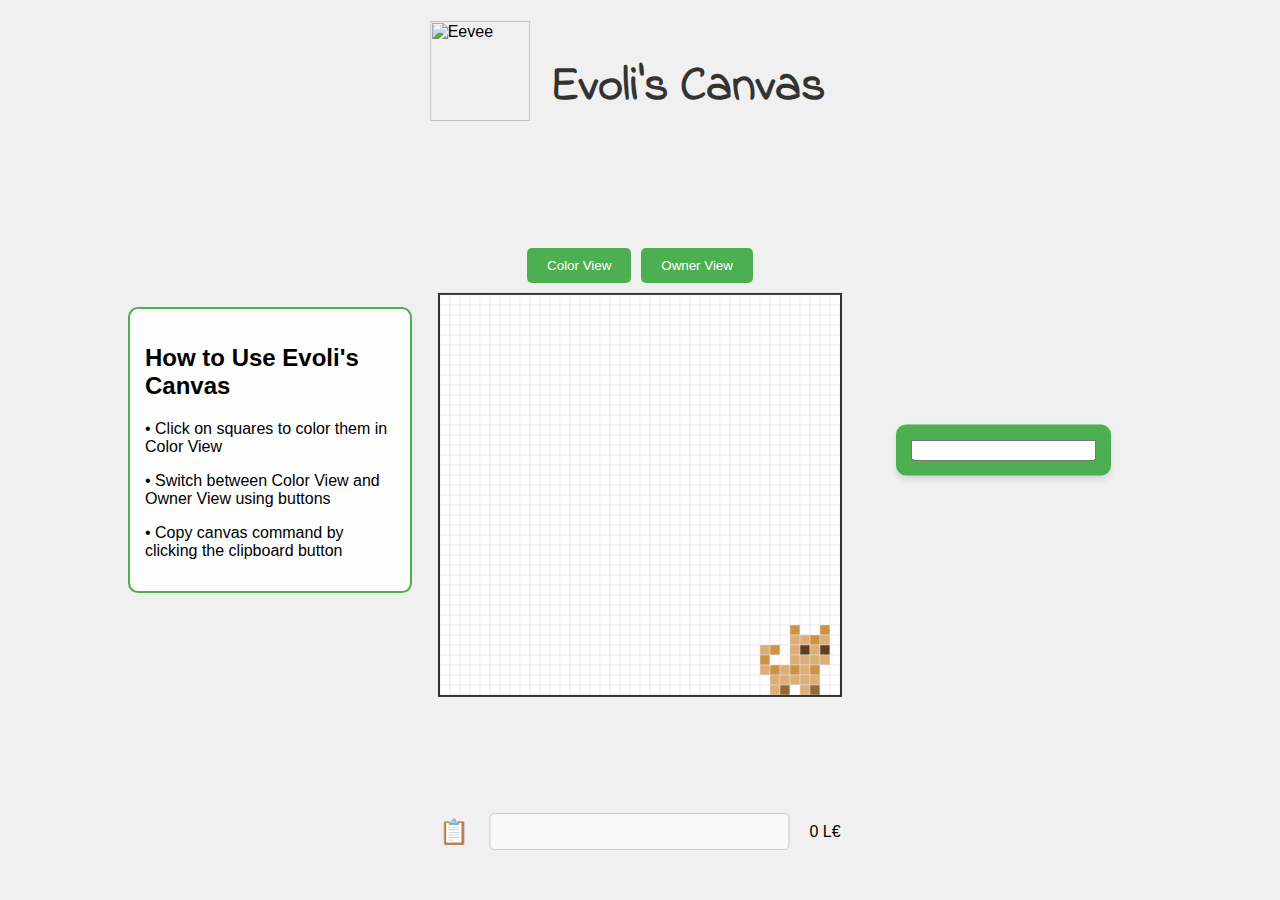
==== index.html @ 22860237 "First upload" ====
<html lang="en">
<head>
    <meta charset="UTF-8">
    <title>Evoli's Canvas</title>
    <link rel="stylesheet" href="styles.css">
    <link rel="stylesheet" href="https://cdn.jsdelivr.net/gh/mdbassit/Coloris@latest/dist/coloris.min.css"/>
    <script src="https://cdn.jsdelivr.net/gh/mdbassit/Coloris@latest/dist/coloris.min.js"></script>
</head>

<body>
    <div class="container">
        <div class="header">
            <img src="https://cul.loult.family/images/pokemon/medium/133.gif" alt="Eevee" class="eevee-gif">
            <h1>Evoli's Canvas</h1>
        </div>
        
        <div class="main-content">
            <div id="helpSection" class="help-section">
                <h2>How to Use Evoli's Canvas</h2>
                <p>• Click on squares to color them in Color View</p>
                <p>• Switch between Color View and Owner View using buttons</p>
                <p>• Copy canvas command by clicking the clipboard button</p>
            </div>
            
            <div class="canvas-and-controls">
                <div class="controls">
                    <button id="colorViewBtn">Color View</button>
                    <button id="ownerViewBtn">Owner View</button>
                </div>
                
                <div class="canvas-container">
                    <canvas id="pixelCanvas" width="400" height="400"></canvas>
                </div>
            </div>
            
            <div class="sidebar">
                <div id="colorPalette" class="color-palette">
                    <input id="colorisWidget" type="text" data-coloris></input>
                </div>
                
                <div id="ownerList" class="owner-list hidden">
                    <h3>Canvas Owners</h3>
                    <ul>
                        <li style="color: magenta;">Evoli Mignon</li>
                    </ul>
                </div>
            </div>
        </div>
        
        <div class="copy-section">
            <button id="copyBtn">📋</button>
            <input type="text" id="canvasCode" readonly>
            <div>0 L€</div>
        </div>
    </div>
    <script>
        Coloris({
            alpha: false
        });
    </script>
    <script src="canvas.js"></script>
    <script src="copy.js"></script>
</body>
</html>
---- styles.css ----
@import url('https://fonts.googleapis.com/css2?family=Indie+Flower&display=swap');

body {
    font-family: 'Arial', sans-serif;
    background-color: #f0f0f0;
    margin: 0;
    height: 100vh;
    overflow: hidden;
    position: relative;
}

.container {
    position: relative;
    width: 100%;
    height: 100%;
}

.header {
    position: absolute;
    top: 20px;
    left: 50%;
    transform: translateX(-51%);
    display: flex;
    flex-direction: row;
    align-items: center;
    justify-content: center;
    width: 100%;
    gap: 20px;
    z-index: 10;
}

h1 {
    font-family: 'Indie Flower', cursive;
    color: #333;
    font-size: 3rem;
    margin-bottom: 0;
    position: relative;
    z-index: 10;
}

.help-toggle {
    position: absolute;
    left: 50px;
    top: 50%;
    transform: translateY(-50%);
    font-size: 24px;
    cursor: pointer;
    z-index: 10;
}

.help-section {
    position: absolute;
    top: 50%;
    left: 10%;
    transform: translateY(-50%);
    background-color: rgba(255, 255, 255, 0.9);
    border: 2px solid #4CAF50;
    border-radius: 10px;
    padding: 15px;
    max-width: 250px;
    z-index: 10;
}

.canvas-and-controls {
    position: absolute;
    top: 50%;
    left: 50%;
    transform: translate(-50%, -45%);
    display: flex;
    flex-direction: column;
    align-items: center;
    gap: 10px;
}

.controls {
    display: flex;
    gap: 10px;
}

#pixelCanvas {
    border: 2px solid #333;
    background-color: white;
}

.sidebar {
    position: absolute;
    top: 50%;
    left: 70%;
    transform: translateY(-50%);
    display: flex;
    flex-direction: column;
    gap: 20px;
}

.color-palette {
    display: flex;
    gap: 10px;
    background-color: #4CAF50;
    padding: 15px;
    border-radius: 10px;
    box-shadow: 0 4px 6px rgba(0,0,0,0.1);
}


.owner-list {
    display: flex;
    flex-direction: column;
    gap: 10px;
    background-color: white;
    padding: 15px;
    border-radius: 10px;
    box-shadow: 0 4px 6px rgba(0,0,0,0.1);
}

button {
    padding: 10px 20px;
    background-color: #4CAF50;
    color: white;
    border: none;
    border-radius: 5px;
    cursor: pointer;
    transition: background-color 0.3s ease;
}

button:hover {
    background-color: #45a049;
}

.copy-section {
    position: absolute;
    bottom: 50px;
    left: 50%;
    transform: translateX(-50%);
    display: flex;
    align-items: center;
    justify-content: center;
    gap: 20px;
}

#copyBtn {
    background: none;
    border: none;
    font-size: 24px;
    cursor: pointer;
    padding: 0px;
}

#canvasCode {
    width: 300px;
    padding: 10px;
    border: 1px solid #ccc;
    border-radius: 5px;
    background-color: #f9f9f9;
}

.hidden {
    display: none !important;
}

.eevee-gif {
    width: 100px;
    height: 100px;
    object-fit: cover;
}

.main-content {
    display: flex;
    align-items: center;
    justify-content: center;
    gap: 20px;
    width: 100%;
}

.canvas-container {
    display: flex;
    justify-content: center;
}

.footer {
    position: absolute;
    bottom: 0;
    left: 50%;
    width: 100%;
    height: 50px;
    transform: translateX(-50%);
    display: flex;
    flex-direction: row;
    justify-content: center;
    gap: 10px;
}
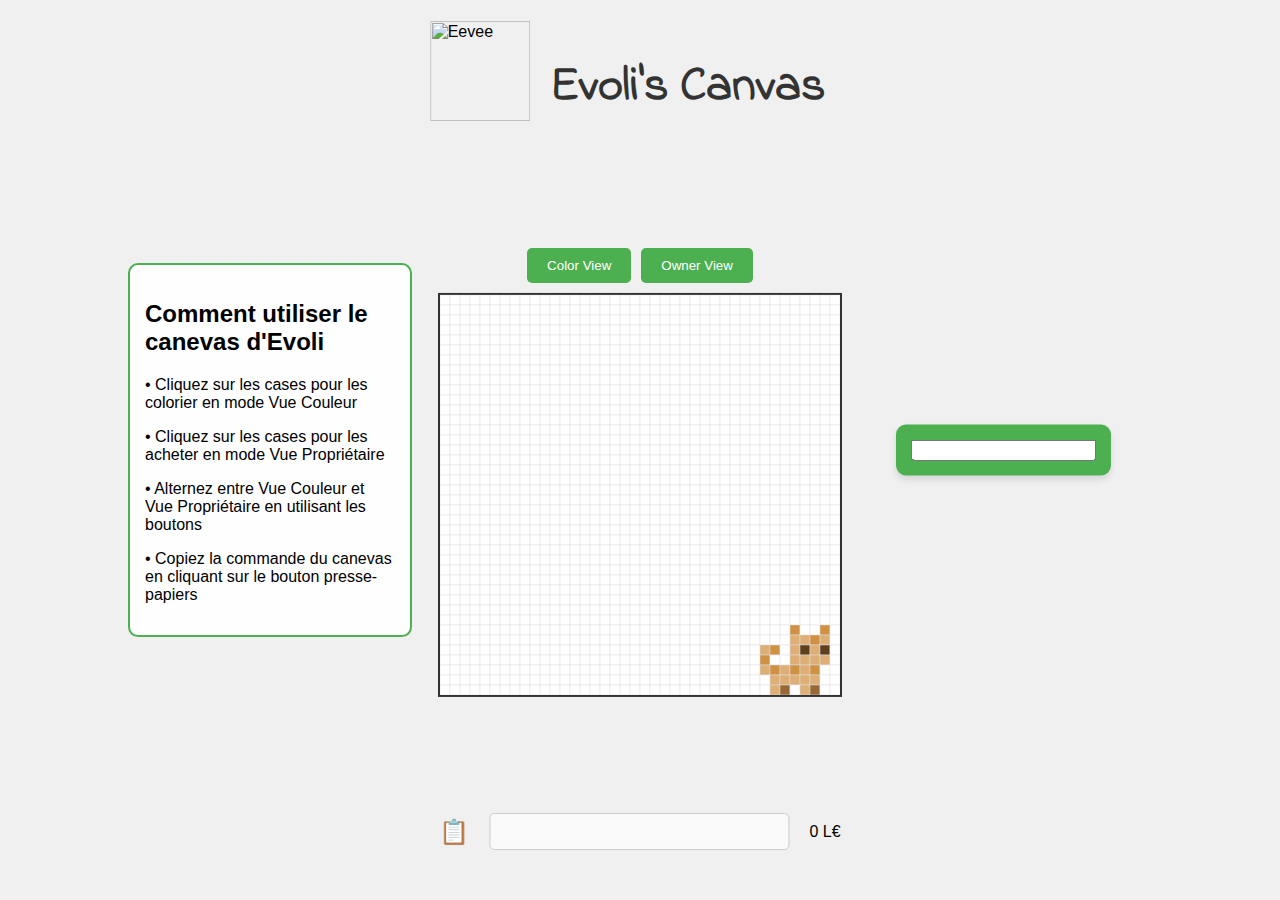
==== commit f4b2d028: "Add files via upload" ====
--- a/index.html
+++ b/index.html
@@ -16,11 +16,12 @@
         
         <div class="main-content">
             <div id="helpSection" class="help-section">
-                <h2>How to Use Evoli's Canvas</h2>
-                <p>• Click on squares to color them in Color View</p>
-                <p>• Switch between Color View and Owner View using buttons</p>
-                <p>• Copy canvas command by clicking the clipboard button</p>
-            </div>
+                <h2>Comment utiliser le canevas d'Evoli</h2>
+                <p>• Cliquez sur les cases pour les colorier en mode Vue Couleur</p>
+                <p>• Cliquez sur les cases pour les acheter en mode Vue Propriétaire</p>
+                <p>• Alternez entre Vue Couleur et Vue Propriétaire en utilisant les boutons</p>
+                <p>• Copiez la commande du canevas en cliquant sur le bouton presse-papiers</p>
+            </div>            
             
             <div class="canvas-and-controls">
                 <div class="controls">
@@ -41,7 +42,9 @@
                 <div id="ownerList" class="owner-list hidden">
                     <h3>Canvas Owners</h3>
                     <ul>
-                        <li style="color: magenta;">Evoli Mignon</li>
+                        <li style="color: rgb(218, 45, 229);">Evoli Mignon</li>
+                        <li style="color: rgb(45, 229, 106);">Métamorph gentil</li>
+                        <li style="color: rgb(97, 45, 229);">Spectrum spectral</li>
                     </ul>
                 </div>
             </div>
--- a/styles.css
+++ b/styles.css
@@ -35,16 +35,6 @@
     font-size: 3rem;
     margin-bottom: 0;
     position: relative;
-    z-index: 10;
-}
-
-.help-toggle {
-    position: absolute;
-    left: 50px;
-    top: 50%;
-    transform: translateY(-50%);
-    font-size: 24px;
-    cursor: pointer;
     z-index: 10;
 }
 
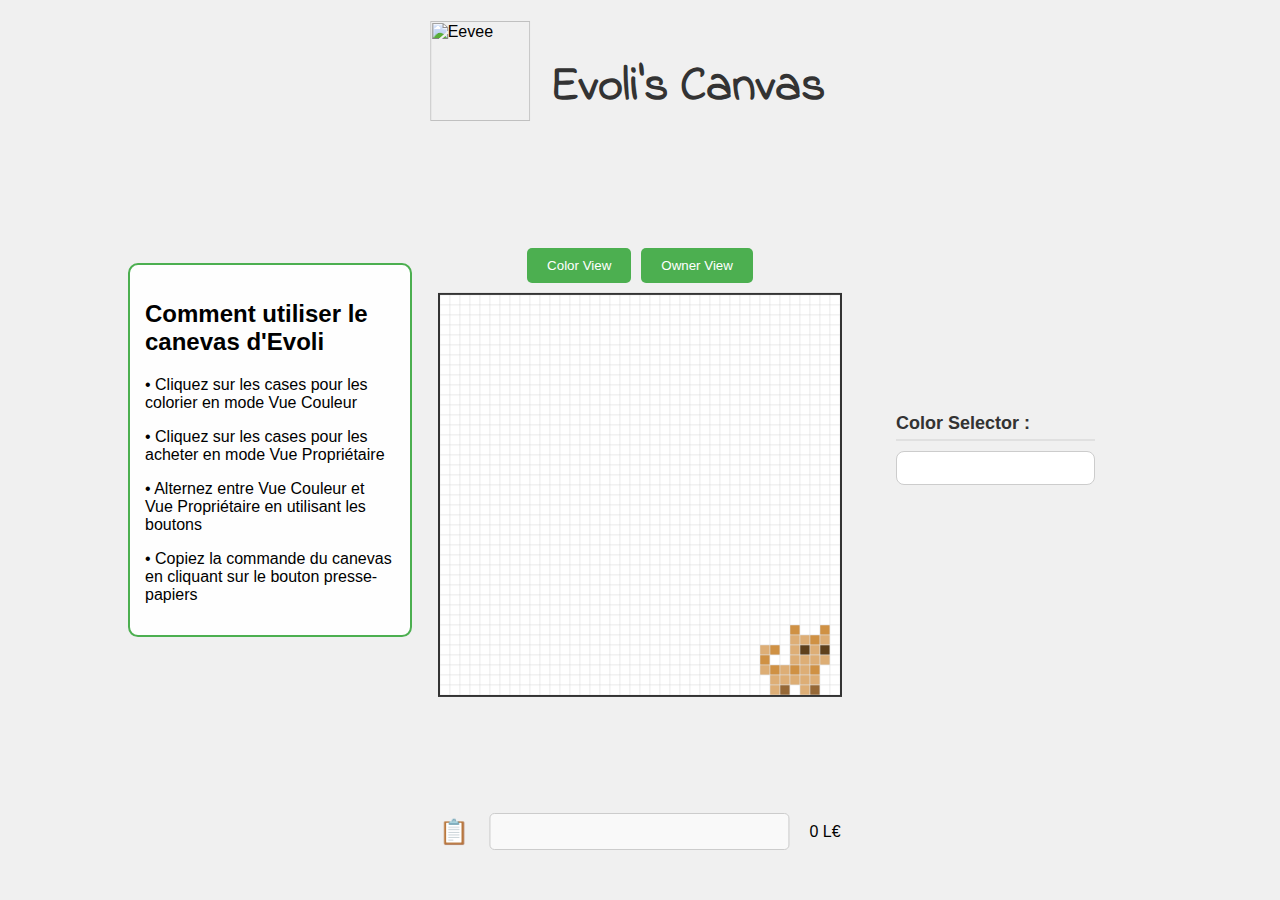
==== commit bbfa3866: "Selection and design for sidebar" ====
--- a/index.html
+++ b/index.html
@@ -35,12 +35,13 @@
             </div>
             
             <div class="sidebar">
-                <div id="colorPalette" class="color-palette">
+                <div class="color-palette" id="colorPalette">
+                    <h3>Color Selector :</h3>
                     <input id="colorisWidget" type="text" data-coloris></input>
                 </div>
                 
                 <div id="ownerList" class="owner-list hidden">
-                    <h3>Canvas Owners</h3>
+                    <h3>Canvas Owners :</h3>
                     <ul>
                         <li style="color: rgb(218, 45, 229);">Evoli Mignon</li>
                         <li style="color: rgb(45, 229, 106);">Métamorph gentil</li>
--- a/styles.css
+++ b/styles.css
@@ -82,24 +82,55 @@
     gap: 20px;
 }
 
+
+
+.sidebar h3 {
+    font-size: 18px;
+    color: #333;
+    margin-bottom: 10px;
+    border-bottom: 2px solid #e0e0e0;
+    padding-bottom: 5px;
+}
+
 .color-palette {
-    display: flex;
-    gap: 10px;
-    background-color: #4CAF50;
-    padding: 15px;
-    border-radius: 10px;
-    box-shadow: 0 4px 6px rgba(0,0,0,0.1);
-}
-
-
-.owner-list {
-    display: flex;
-    flex-direction: column;
-    gap: 10px;
-    background-color: white;
-    padding: 15px;
-    border-radius: 10px;
-    box-shadow: 0 4px 6px rgba(0,0,0,0.1);
+    margin-bottom: 20px;
+}
+
+#colorisWidget {
+    width: 100%;
+    padding: 8px;
+    border: 1px solid #ccc;
+    border-radius: 8px;
+    font-size: 14px;
+    transition: all 0.3s ease;
+}
+
+#colorisWidget:focus {
+    outline: none;
+    border-color: #6c63ff;
+    box-shadow: 0px 0px 4px rgba(108, 99, 255, 0.5);
+}
+
+.owner-list ul {
+    list-style: none;
+    padding: 0;
+    margin: 0;
+}
+
+.owner-list li {
+    margin: 8px 0;
+    font-size: 14px;
+    font-weight: 500;
+    border-radius: 6px;
+    padding: 5px;
+    color: #fff;
+    text-shadow: 0px 1px 2px rgba(0, 0, 0, 0.2);
+    background: linear-gradient(135deg, rgba(0, 0, 0, 0.05), rgba(0, 0, 0, 0.15));
+    transition: transform 0.2s ease;
+}
+
+.owner-list li:hover {
+    transform: translateX(5px);
 }
 
 button {
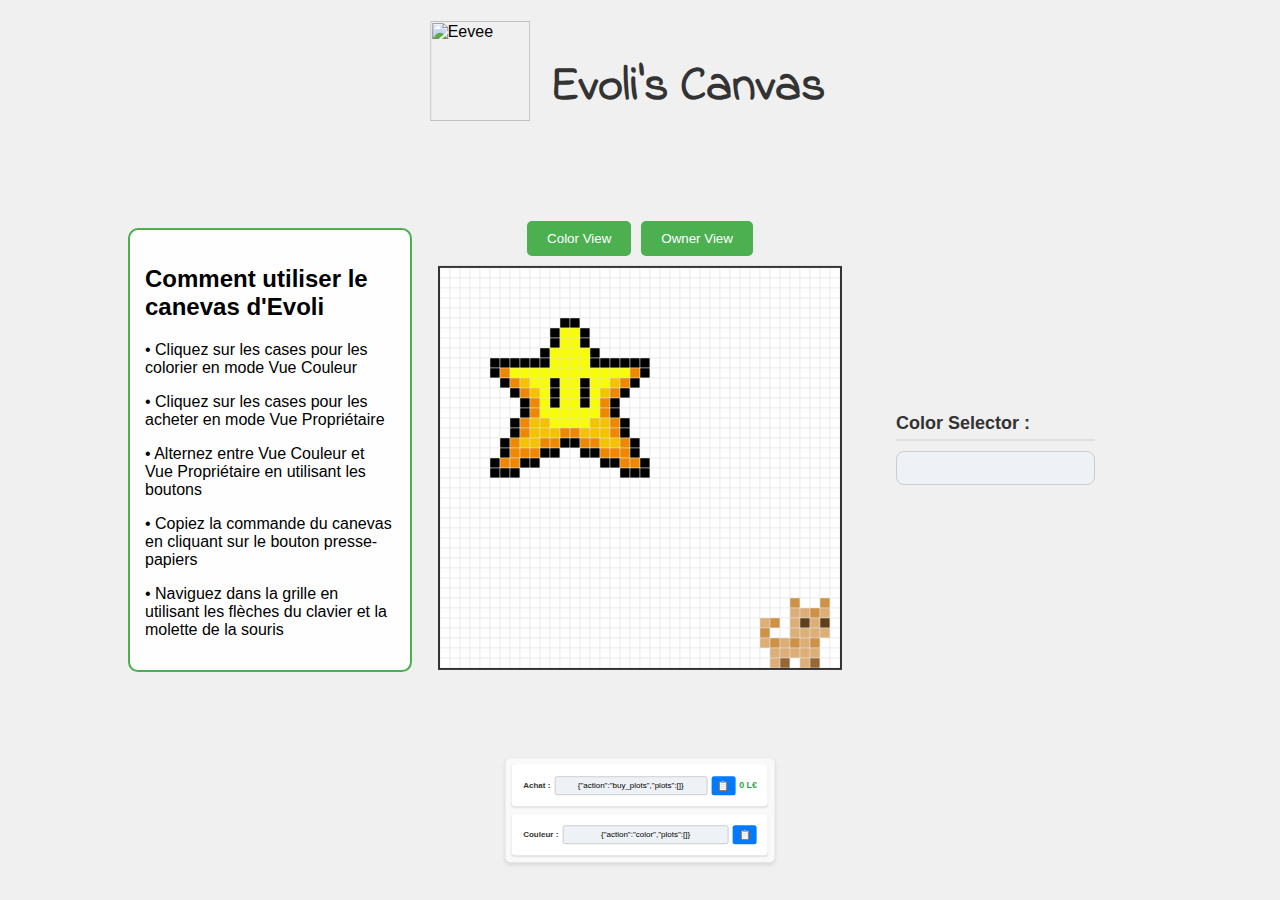
==== commit d010f898: "Larger grid, move around" ====
--- a/index.html
+++ b/index.html
@@ -21,6 +21,7 @@
                 <p>• Cliquez sur les cases pour les acheter en mode Vue Propriétaire</p>
                 <p>• Alternez entre Vue Couleur et Vue Propriétaire en utilisant les boutons</p>
                 <p>• Copiez la commande du canevas en cliquant sur le bouton presse-papiers</p>
+                <p>• Naviguez dans la grille en utilisant les flèches du clavier et la molette de la souris</p>
             </div>            
             
             <div class="canvas-and-controls">
@@ -52,9 +53,17 @@
         </div>
         
         <div class="copy-section">
-            <button id="copyBtn">📋</button>
-            <input type="text" id="canvasCode" readonly>
-            <div>0 L€</div>
+            <div class="copy-container">
+                <h4>Achat :</h4>
+                <input type="text" id="canvasBuyCode">
+                <button class="copyBtn" id="copyBuyBtn">📋</button>
+                <div id="costBuyCommand">0 L€</div>
+            </div>
+            <div class="copy-container">
+                <h4>Couleur :</h4>
+                <input type="text" id="canvasColorCode">
+                <button class="copyBtn" id="copyColorBtn">📋</button>
+            </div>
         </div>
     </div>
     <script>
--- a/styles.css
+++ b/styles.css
@@ -53,7 +53,7 @@
 
 .canvas-and-controls {
     position: absolute;
-    top: 50%;
+    top: 47%;
     left: 50%;
     transform: translate(-50%, -45%);
     display: flex;
@@ -149,21 +149,64 @@
 
 .copy-section {
     position: absolute;
-    bottom: 50px;
-    left: 50%;
-    transform: translateX(-50%);
-    display: flex;
-    align-items: center;
-    justify-content: center;
-    gap: 20px;
-}
-
-#copyBtn {
-    background: none;
+    top: 90%;
+    left: 50%;
+    transform: translate(-50%, -50%);
+    display: flex;
+    flex-direction: column;
+    gap: 0.5rem;
+    padding: 0.4rem;
+    background: #f9f9f9;
+    border-radius: 5px;
+    box-shadow: 0 2px 4px rgba(0, 0, 0, 0.1);
+    width: 20%;
+    margin: auto;
+}
+
+.copy-container {
+    display: flex;
+    align-items: center;
+    gap: 0.25rem;
+    background: white;
+    padding: 0.7rem;
+    border-radius: 4px;
+    box-shadow: 0 1px 2px rgba(0, 0, 0, 0.1);
+}
+
+h4 {
+    margin: 0;
+    font-size: 0.5rem;
+    color: #333;
+}
+
+input {
+    flex: 1;
+    padding: 0.25rem;
+    border: 0.5px solid #ccc;
+    border-radius: 2.5px;
+    font-size: 0.5rem;
+    text-align: center;
+    background: #eef2f7;
+}
+
+.copyBtn {
+    background: #007bff;
     border: none;
-    font-size: 24px;
+    color: white;
+    padding: 0.25rem 0.375rem;
+    border-radius: 2.5px;
     cursor: pointer;
-    padding: 0px;
+    font-size: 0.6rem;
+}
+
+.copyBtn:hover {
+    background: #0056b3;
+}
+
+#costBuyCommand {
+    font-weight: bold;
+    color: #28a745;
+    font-size: 0.55rem;
 }
 
 #canvasCode {
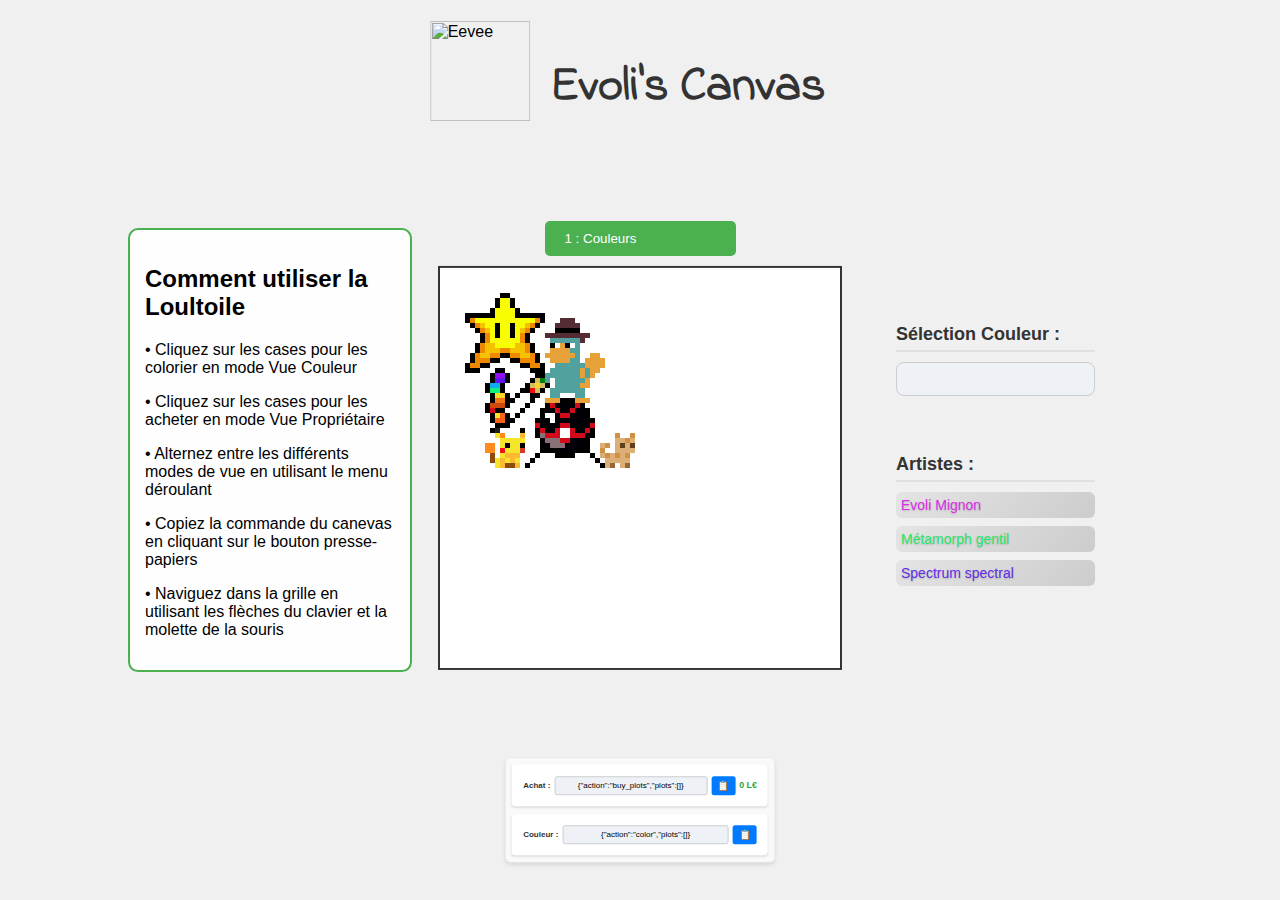
==== commit 12bcfeab: "Fix zoom, add golden property outline" ====
--- a/index.html
+++ b/index.html
@@ -16,18 +16,24 @@
         
         <div class="main-content">
             <div id="helpSection" class="help-section">
-                <h2>Comment utiliser le canevas d'Evoli</h2>
+                <h2>Comment utiliser la Loultoile</h2>
                 <p>• Cliquez sur les cases pour les colorier en mode Vue Couleur</p>
                 <p>• Cliquez sur les cases pour les acheter en mode Vue Propriétaire</p>
-                <p>• Alternez entre Vue Couleur et Vue Propriétaire en utilisant les boutons</p>
+                <p>• Alternez entre les différents modes de vue en utilisant le menu déroulant</p>
                 <p>• Copiez la commande du canevas en cliquant sur le bouton presse-papiers</p>
                 <p>• Naviguez dans la grille en utilisant les flèches du clavier et la molette de la souris</p>
             </div>            
             
             <div class="canvas-and-controls">
                 <div class="controls">
-                    <button id="colorViewBtn">Color View</button>
-                    <button id="ownerViewBtn">Owner View</button>
+                    <button id="colorViewBtn" hidden>Color View</button>
+                    <button id="ownerViewBtn" hidden>Owner View</button>
+                    <select id="viewSelect">
+                        <option value="1">1 : Couleurs</option>
+                        <option value="2">2 : Propriétés</option>
+                        <option value="3">3 : Couleurs sur propriété</option>
+                        <option value="4">4 : Propriétés sur couleur </option>
+                    </select>
                 </div>
                 
                 <div class="canvas-container">
@@ -37,16 +43,16 @@
             
             <div class="sidebar">
                 <div class="color-palette" id="colorPalette">
-                    <h3>Color Selector :</h3>
+                    <h3>Sélection Couleur :</h3>
                     <input id="colorisWidget" type="text" data-coloris></input>
                 </div>
                 
-                <div id="ownerList" class="owner-list hidden">
-                    <h3>Canvas Owners :</h3>
+                <div id="ownerList" class="owner-list">
+                    <h3>Artistes :</h3>
                     <ul>
-                        <li style="color: rgb(218, 45, 229);">Evoli Mignon</li>
-                        <li style="color: rgb(45, 229, 106);">Métamorph gentil</li>
-                        <li style="color: rgb(97, 45, 229);">Spectrum spectral</li>
+                        <li style="color: rgb(218,45,229);">Evoli Mignon</li>
+                        <li style="color: rgb(45,229,106);">Métamorph gentil</li>
+                        <li style="color: rgb(97,45,229);">Spectrum spectral</li>
                     </ul>
                 </div>
             </div>
--- a/styles.css
+++ b/styles.css
@@ -129,7 +129,7 @@
     transition: transform 0.2s ease;
 }
 
-.owner-list li:hover {
+.owner-list li.clicked {
     transform: translateX(5px);
 }
 
@@ -146,6 +146,41 @@
 button:hover {
     background-color: #45a049;
 }
+
+select {
+    padding: 10px 20px;
+    background-color: #4CAF50;
+    color: white;
+    border: none;
+    border-radius: 5px;
+    cursor: pointer;
+    transition: background-color 0.3s ease;
+    appearance: none; /* Removes default styling */
+    -webkit-appearance: none; /* Safari */
+    -moz-appearance: none; /* Firefox */
+}
+
+/* Optional: Add a dropdown arrow */
+select::after {
+    content: "▼";
+    position: absolute;
+    right: 10px;
+    top: 50%;
+    transform: translateY(-50%);
+    pointer-events: none;
+}
+
+/* Hover effect */
+select:hover {
+    background-color: #45a049;
+}
+
+/* Focus effect */
+select:focus {
+    outline: none;
+    box-shadow: 0 0 5px rgba(76, 175, 80, 0.5);
+}
+
 
 .copy-section {
     position: absolute;
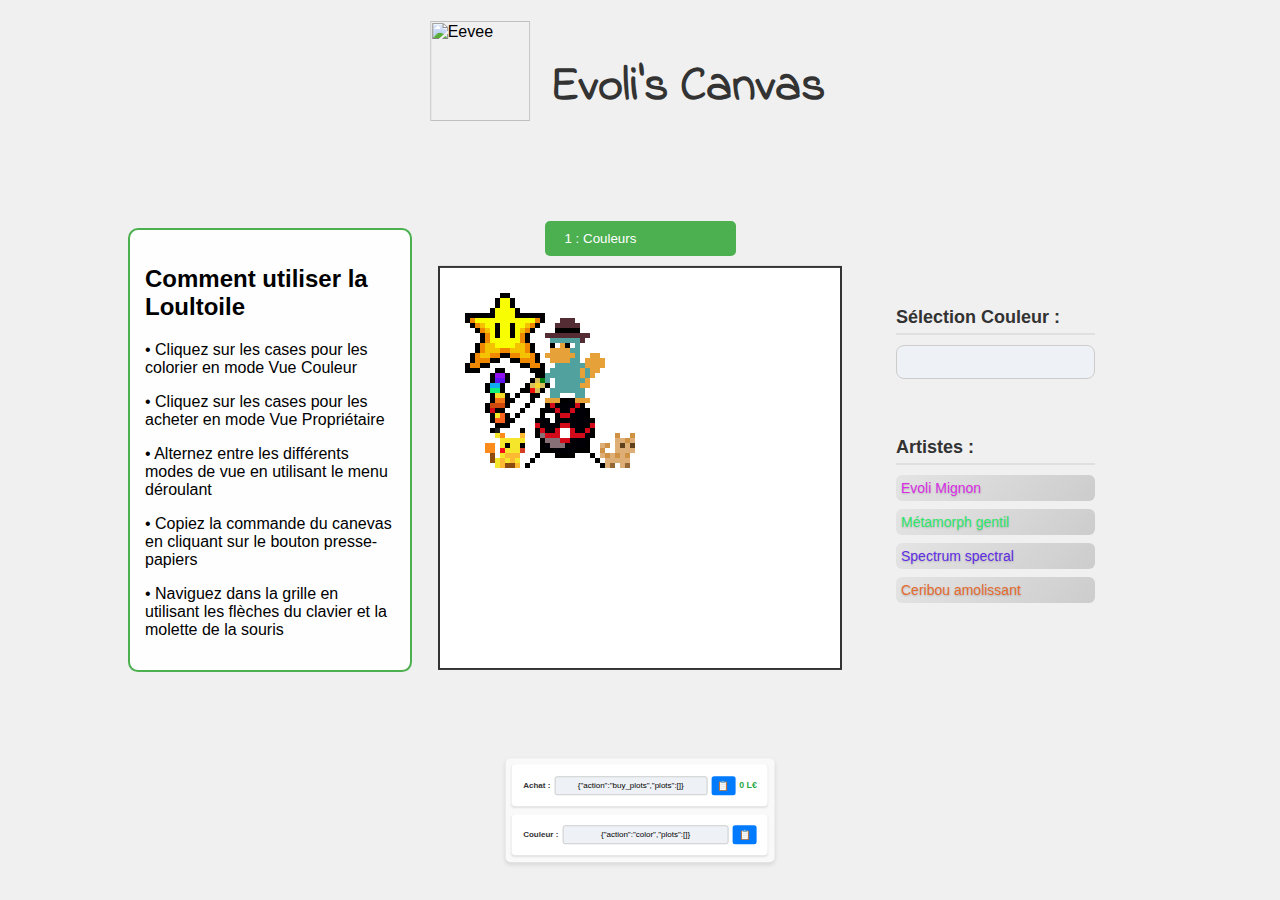
==== commit 85d9f986: "Ceribou added to owners" ====
--- a/index.html
+++ b/index.html
@@ -53,6 +53,7 @@
                         <li style="color: rgb(218,45,229);">Evoli Mignon</li>
                         <li style="color: rgb(45,229,106);">Métamorph gentil</li>
                         <li style="color: rgb(97,45,229);">Spectrum spectral</li>
+                        <li style="color: rgb(229,106,45);">Ceribou amolissant</li>
                     </ul>
                 </div>
             </div>
